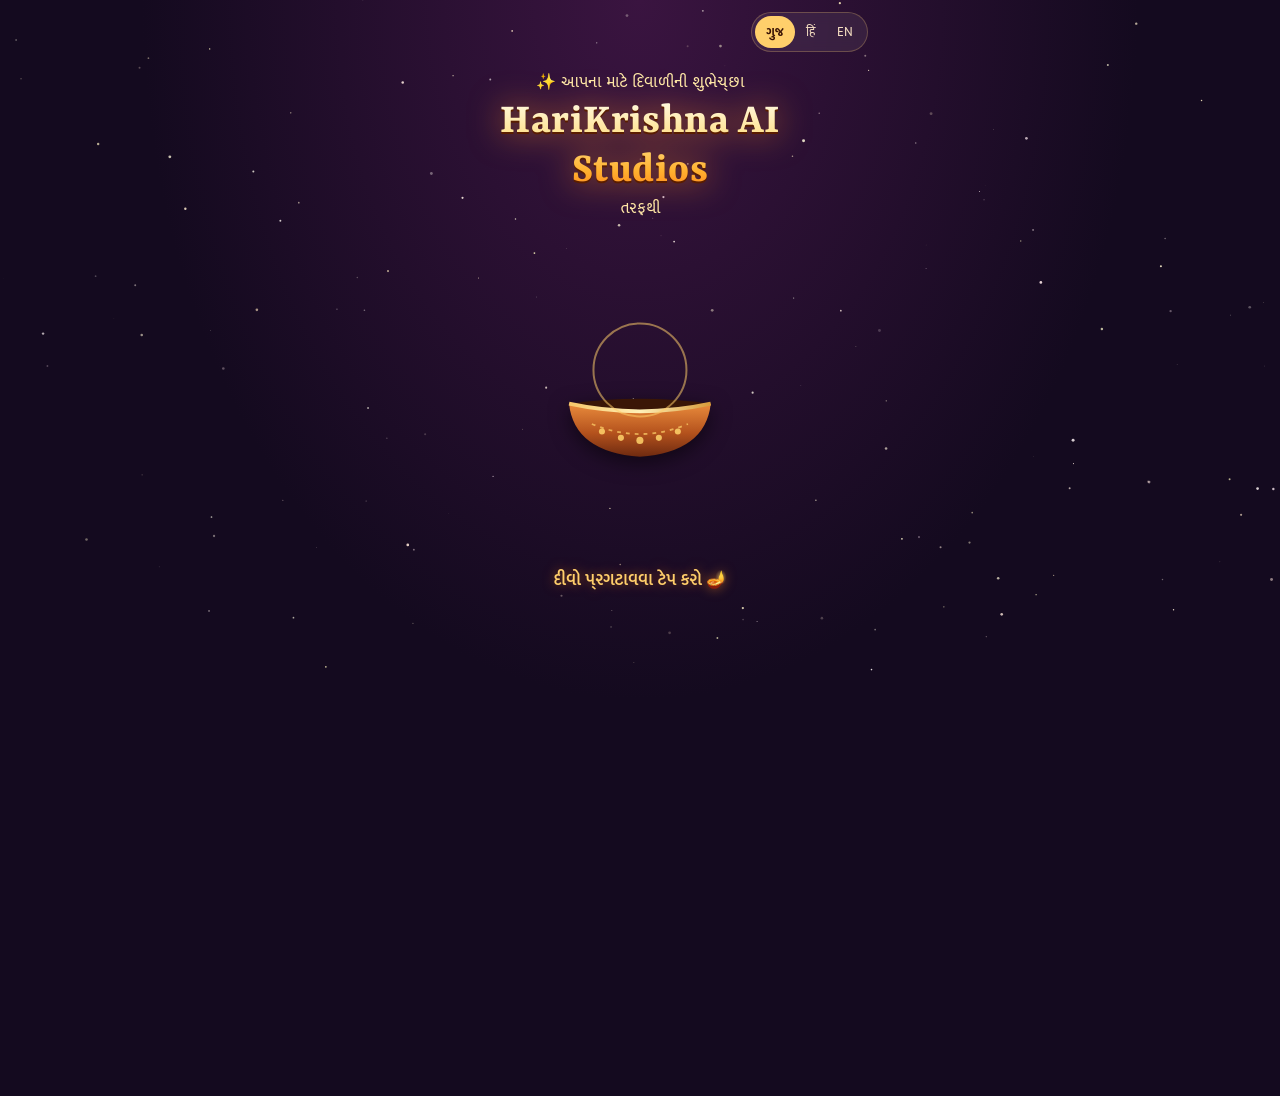
==== diwali/index.html @ 133f70ce "Add Diwali wish page and sample wedding invite - diwali/: create-your-own Diwali & Saal Mubarak wish" ====
<!doctype html>
<html lang="gu">
<head>
<meta charset="utf-8">
<meta name="viewport" content="width=device-width, initial-scale=1, viewport-fit=cover">
<title>Shubh Deepavali & Saal Mubarak ✨</title>
<meta name="description" content="A Diwali & New Year wish for you. Tap to light the diya — and create your own wish for family and friends.">
<meta name="theme-color" content="#140a1f">
<meta property="og:type" content="website">
<meta property="og:title" content="🪔 A Diwali & New Year wish for you ✨">
<meta property="og:description" content="Tap to light the diya — Shubh Deepavali & Saal Mubarak!">
<meta property="og:image" content="https://shrihariji.github.io/Invites/diwali/assets/og-preview.jpg">
<meta property="og:image:width" content="1200">
<meta property="og:image:height" content="630">
<meta property="og:url" content="https://shrihariji.github.io/Invites/diwali/">
<meta name="twitter:card" content="summary_large_image">
<link rel="preconnect" href="https://fonts.googleapis.com">
<link rel="preconnect" href="https://fonts.gstatic.com" crossorigin>
<link href="https://fonts.googleapis.com/css2?family=Cinzel+Decorative:wght@700&family=Cormorant+Garamond:ital,wght@0,500;0,600;1,500&family=Mukta:wght@400;600;700&family=Mukta+Vaani:wght@400;600;700&family=Rasa:wght@500;700&family=Tiro+Devanagari+Hindi&display=swap" rel="stylesheet">
<link rel="stylesheet" href="css/style.css">
</head>
<body data-lang="gu">

<canvas id="sky" aria-hidden="true"></canvas>
<div id="fxv" aria-hidden="true">
  <video class="v rk1" src="assets/fx/rocket.mp4" muted playsinline loop preload="metadata"></video>
  <video class="v rk2" src="assets/fx/rocket.mp4" muted playsinline loop preload="metadata"></video>
  <video class="v an1" src="assets/fx/anar.mp4" muted playsinline loop preload="metadata"></video>
  <video class="v an2" src="assets/fx/anar.mp4" muted playsinline loop preload="metadata"></video>
</div>
<canvas id="fx" aria-hidden="true"></canvas>

<button id="mute" class="icon-btn" aria-label="Sound on/off" hidden>🔊</button>
<div class="lang-chips top" role="group" aria-label="Language">
  <button data-l="gu">ગુજ</button><button data-l="hi">हिं</button><button data-l="en">EN</button>
</div>

<!-- HERO: the wish moment -->
<section id="hero">
  <p class="from-top" id="fromTop"></p>

  <div class="stage">
    <svg id="rangoli" viewBox="-200 -200 400 400" aria-hidden="true"></svg>
    <button id="mainDiya" class="diya big" aria-label="Light the diya">
      <span class="glow"></span>
      <span class="flame"><i></i></span>
      <svg class="bowl" viewBox="0 0 120 60" aria-hidden="true">
        <defs>
          <linearGradient id="clay" x1="0" y1="0" x2="0" y2="1">
            <stop offset="0" stop-color="#e98b3c"/><stop offset=".55" stop-color="#b4521d"/><stop offset="1" stop-color="#6e2a10"/>
          </linearGradient>
          <linearGradient id="rim" x1="0" y1="0" x2="1" y2="0">
            <stop offset="0" stop-color="#f6c76a"/><stop offset=".5" stop-color="#fff0b8"/><stop offset="1" stop-color="#d79a3a"/>
          </linearGradient>
        </defs>
        <path d="M4 14 Q60 26 116 14 Q112 52 60 56 Q8 52 4 14Z" fill="url(#clay)"/>
        <path d="M4 14 Q60 26 116 14 Q60 6 4 14Z" fill="#3a1606"/>
        <path d="M4 14 Q60 26 116 14" fill="none" stroke="url(#rim)" stroke-width="3"/>
        <g fill="#ffd36b" opacity=".85"><circle cx="30" cy="36" r="2.4"/><circle cx="45" cy="41" r="2.4"/><circle cx="60" cy="43" r="2.8"/><circle cx="75" cy="41" r="2.4"/><circle cx="90" cy="36" r="2.4"/></g>
        <path d="M22 30 Q60 46 98 30" fill="none" stroke="#ffd36b" stroke-width="1.4" stroke-dasharray="3 4" opacity=".7"/>
      </svg>
    </button>
    <p class="tap-hint" id="tapHint"></p>
    <img class="couple" id="couple" src="" data-src="assets/fx/couple.webp" alt="" hidden>
  </div>

  <div class="wish" id="wish" aria-live="polite">
    <h1 class="title" id="t1"></h1>
    <p class="line" id="l1"></p>
    <h2 class="title2" id="t2"></h2>
    <p class="line" id="l2"></p>
    <p class="sign" id="sign"></p>
  </div>

  <div class="diya-row" id="diyaRow" aria-hidden="true"></div>
  <p class="scroll-hint" id="scrollHint">⌄</p>
</section>

<!-- fireworks strip (blends onto the night sky) -->
<div class="fx-strip" aria-hidden="true">
  <video class="v sp" src="assets/fx/sparkler.mp4" muted playsinline loop preload="none"></video>
  <video class="v ck" src="assets/fx/chakri.mp4" muted playsinline loop preload="none"></video>
  <video class="v sp" src="assets/fx/sparkler.mp4" muted playsinline loop preload="none"></video>
</div>

<!-- ACTIONS -->
<section id="actions" class="panel">
  <h3 id="aTitle"></h3>
  <p class="muted" id="aSub"></p>
  <button class="btn gold" id="btnCreate"></button>
  <button class="btn ghosty" id="btnForward"></button>
  <p class="muted tiny" id="tapMore"></p>
</section>

<!-- STUDIO CARD (marketing) -->
<section id="studio" class="panel studio">
  <p class="eyebrow" id="sEyebrow"></p>
  <h3 class="brand">HariKrishna <span>AI Studios</span></h3>
  <p class="tagline" id="sTag"></p>
  <ul class="occasions" id="sOcc"></ul>
  <p class="person">Chaitanya</p>
  <a class="phone" href="tel:+919408877393">94088 77393</a>
  <div class="cta-row">
    <a class="btn wa" id="waStudio" target="_blank" rel="noopener"></a>
    <a class="btn ghosty" href="tel:+919408877393" id="callStudio"></a>
  </div>
  <a class="sample" href="https://shrihariji.github.io/Invites/sample-wedding/" target="_blank" rel="noopener" id="sample"></a>
</section>

<footer>
  <p>© HariKrishna AI Studios · 94088 77393</p>
</footer>

<!-- CREATE SHEET -->
<div id="sheet" class="sheet" hidden>
  <div class="sheet-card" role="dialog" aria-modal="true" aria-labelledby="cTitle">
    <button class="icon-btn close" id="sheetClose" aria-label="Close">✕</button>
    <div id="formStep">
      <h3 id="cTitle"></h3>
      <label for="inFrom" id="lbFrom"></label>
      <input id="inFrom" maxlength="48" autocomplete="name">
      <p class="lbl" id="lbLang"></p>
      <div class="lang-chips form" role="group">
        <button data-fl="gu">ગુજરાતી</button><button data-fl="hi">हिंदी</button><button data-fl="en">English</button>
      </div>
      <label for="inMsg" id="lbMsg"></label>
      <textarea id="inMsg" rows="5" maxlength="600"></textarea>
      <p class="hint-small" id="msgHint"></p>
      <p class="err" id="err" hidden></p>
      <button class="btn gold" id="btnMake"></button>
    </div>
    <div id="doneStep" hidden>
      <h3 id="dTitle"></h3>
      <p class="muted" id="dSub"></p>
      <div class="linkbox msgbox" id="linkBox"></div>
      <button class="btn gold" id="btnCopy"></button>
      <a class="btn wa" id="btnWa" target="_blank" rel="noopener"></a>
      <button class="btn ghosty" id="btnCopyLink"></button>
      <button class="btn ghosty" id="btnShare" hidden></button>
      <a class="btn ghosty" id="btnPreview"></a>
      <button class="link-btn" id="btnAgain"></button>
    </div>
  </div>
</div>

<div id="toast" class="toast" hidden></div>

<script src="js/app.js"></script>
</body>
</html>
---- diwali/css/style.css ----
:root {
  --night: #140a1f; --night2: #2a0f2e; --gold: #ffcf6b; --gold2: #ffe9a8; --saffron: #ff8a1f; --rani: #ff3d7f;
  --cream: #fff6e3; --muted: #f3dcc0; --col: min(100vw, 480px);
}
[hidden] { display: none !important; }
* { box-sizing: border-box; margin: 0; padding: 0; }
html { -webkit-text-size-adjust: 100%; scroll-behavior: smooth; }
body { min-height: 100svh; background: radial-gradient(ellipse at 50% 0%, #3a1440 0%, var(--night) 55%) fixed, var(--night);
  color: var(--cream); font-family: "Mukta", "Mukta Vaani", system-ui, sans-serif; overflow-x: hidden; }
body[data-lang="gu"] { font-family: "Mukta Vaani", "Mukta", system-ui, sans-serif; }
body.locked { overflow: hidden; }
button { font: inherit; color: inherit; background: none; border: 0; cursor: pointer; -webkit-tap-highlight-color: transparent; }
a { color: inherit; }

#sky, #fx { position: fixed; inset: 0; width: 100%; height: 100%; pointer-events: none; }
#sky { z-index: 0; } #fx { z-index: 3; }
body.lit #sky { opacity: 1; }

/* ---------- top controls ---------- */
.icon-btn { width: 40px; height: 40px; border-radius: 50%; display: grid; place-items: center; background: #ffffff14;
  border: 1px solid #ffcf6b55; backdrop-filter: blur(6px); font-size: 17px; }
#mute { position: fixed; z-index: 20; bottom: 16px; right: max(16px, calc(50vw - 240px + 16px)); }
.lang-chips.top { position: fixed; z-index: 20; top: 12px; right: max(12px, calc(50vw - 240px + 12px)); display: flex; padding: 3px;
  border-radius: 20px; background: #ffffff12; border: 1px solid #ffcf6b40; backdrop-filter: blur(6px); }
.lang-chips button { padding: 5px 11px; border-radius: 16px; font-size: 13px; color: var(--muted); }
.lang-chips button.on { background: var(--gold); color: #3a1406; font-weight: 700; }

/* ---------- hero ---------- */
#hero { position: relative; z-index: 2; min-height: 100svh; width: var(--col); margin: 0 auto; padding: 72px 16px 28px;
  display: flex; flex-direction: column; align-items: center; text-align: center; }
.from-top { min-height: 1.4em; font-size: 16px; line-height: 1.35; color: var(--gold2); letter-spacing: .02em; opacity: 0; transition: opacity 1s .3s; max-width: 92%; }
.from-top b, .sign b { display: block; font-weight: 800; line-height: 1.12; word-break: break-word; letter-spacing: .01em;
  background: linear-gradient(180deg, #fffbe6 0%, #ffe08a 40%, #ffb02e 75%, #ff7a1a 100%); -webkit-background-clip: text; background-clip: text; color: transparent;
  filter: drop-shadow(0 2px 0 #5a1d00) drop-shadow(0 0 16px #ff8a1f99); }
.from-top b { margin: 4px 0 2px; font-size: clamp(30px, 9vw, 44px); }
.from-top.show { opacity: 1; }

.stage { position: relative; width: min(78vw, 330px); aspect-ratio: 1; margin: 2svh auto 0; display: grid; place-items: center; flex: 0 0 auto;
  transition: width 1.2s cubic-bezier(.3, .8, .3, 1), margin 1.2s; }
body.lit .stage { width: min(56vw, 230px); margin-top: 0; }
#rangoli { position: absolute; inset: -6%; width: 112%; height: 112%; opacity: 0; transition: opacity 1s; }
body.lit #rangoli { opacity: 1; animation: spin 90s linear infinite; }
@keyframes spin { to { transform: rotate(360deg); } }
#rangoli path, #rangoli circle { fill: none; stroke-linecap: round; stroke-linejoin: round; }

.diya { position: relative; display: block; }
.diya.big { width: 46%; aspect-ratio: 2 / 1.55; z-index: 2; }
.diya .bowl { position: absolute; left: 0; bottom: 0; width: 100%; height: auto; filter: drop-shadow(0 6px 10px #0008); }
.diya .flame { position: absolute; left: 50%; bottom: 52%; width: 18%; aspect-ratio: 1 / 2.1; translate: -50% 0; transform-origin: 50% 100%;
  transform: scale(0); transition: transform .6s cubic-bezier(.3, 1.6, .5, 1); }
.diya .flame i { position: absolute; inset: 0; border-radius: 50% 50% 50% 50% / 62% 62% 38% 38%;
  background: radial-gradient(ellipse at 50% 78%, #fff 0 14%, #fff3a0 26%, #ffb52e 52%, #ff6a00 74%, transparent 76%);
  animation: flicker 1.6s ease-in-out infinite; filter: blur(.3px); }
.diya .glow { position: absolute; left: 50%; bottom: 40%; width: 300%; aspect-ratio: 1; translate: -50% 50%; border-radius: 50%; pointer-events: none;
  background: radial-gradient(circle, #ffb54c66, #ff8a1f22 40%, transparent 70%); opacity: 0; transition: opacity 1.2s; }
.diya.on .flame { transform: scale(1); }
.diya.on .glow { opacity: 1; animation: breathe 3.2s ease-in-out infinite; }
@keyframes flicker { 0%, 100% { transform: rotate(-2deg) scaleY(1); } 30% { transform: rotate(2.5deg) scaleY(1.06); } 60% { transform: rotate(-1deg) scaleY(.95); } 80% { transform: rotate(1.5deg) scaleY(1.03); } }
@keyframes breathe { 0%, 100% { scale: 1; } 50% { scale: 1.08; } }
#mainDiya:not(.on) { animation: invite 2.2s ease-in-out infinite; }
#mainDiya:not(.on)::after { content: ""; position: absolute; left: 50%; top: 22%; width: 60%; aspect-ratio: 1; translate: -50% -50%; border-radius: 50%;
  border: 2px solid #ffcf6b88; animation: ping 2s ease-out infinite; pointer-events: none; }
@keyframes invite { 0%, 100% { transform: translateY(0); } 50% { transform: translateY(-5px); } }
@keyframes ping { from { scale: .5; opacity: 1; } to { scale: 1.8; opacity: 0; } }

.tap-hint { position: absolute; left: 50%; bottom: -8%; translate: -50% 0; white-space: nowrap; font-size: 17px; font-weight: 600; color: var(--gold);
  text-shadow: 0 0 12px #ff8a1f88; animation: hintPulse 1.8s ease-in-out infinite; transition: opacity .4s; }
body.lit .tap-hint { display: none; }
@keyframes hintPulse { 50% { opacity: .55; } }

/* ---------- wish text ---------- */
.wish { margin-top: 2.5svh; max-width: 420px; }
.wish > * { opacity: 0; transform: translateY(16px); transition: opacity 1s, transform 1s cubic-bezier(.2, .8, .2, 1); }
.wish > .in { opacity: 1; transform: none; }
.title, .title2 { line-height: 1.12; font-weight: 700;
  background: linear-gradient(180deg, #fff8dc 10%, #ffd36b 50%, #ff9a2e 95%); -webkit-background-clip: text; background-clip: text; color: transparent;
  filter: drop-shadow(0 2px 14px #ff8a1f66); }
.title { font-size: clamp(40px, 12vw, 56px); }
.title2 { font-size: clamp(28px, 8.4vw, 38px); margin-top: 18px; }
body[data-lang="gu"] .title, body[data-lang="gu"] .title2 { font-family: "Rasa", serif; }
body[data-lang="hi"] .title, body[data-lang="hi"] .title2 { font-family: "Tiro Devanagari Hindi", serif; font-weight: 400; }
body[data-lang="en"] .title, body[data-lang="en"] .title2 { font-family: "Cinzel Decorative", serif; }
body[data-lang="en"] .title { font-size: clamp(34px, 10.5vw, 48px); }
body[data-lang="en"] .title2 { font-size: clamp(22px, 6.6vw, 30px); }
.line { margin-top: 10px; font-size: 18px; line-height: 1.45; color: var(--cream); text-shadow: 0 1px 8px #000a; }
.sign { margin-top: 22px; font-size: 15px; color: var(--muted); }
.sign { font-size: 17px; }
.sign b { margin-top: 6px; font-size: clamp(36px, 11vw, 54px); animation: namePulse 3.2s ease-in-out infinite; }
@keyframes namePulse { 50% { filter: drop-shadow(0 2px 0 #5a1d00) drop-shadow(0 0 26px #ffb02ecc); } }
body[data-lang="en"] .from-top b, body[data-lang="en"] .sign b { font-family: "Cinzel Decorative", serif; font-weight: 700; }
body[data-lang="gu"] .from-top b, body[data-lang="gu"] .sign b { font-family: "Rasa", serif; font-weight: 700; }
body[data-lang="hi"] .from-top b, body[data-lang="hi"] .sign b { font-family: "Tiro Devanagari Hindi", serif; font-weight: 400; }
.sign .to { display: block; margin-bottom: 6px; color: var(--gold2); }

.diya-row { position: relative; margin-top: auto; padding-top: 26px; display: flex; justify-content: center; gap: 4%; width: 100%; }
.diya-row .diya { width: 15%; aspect-ratio: 2 / 1.55; opacity: 0; transform: translateY(14px); transition: opacity .6s, transform .6s; }
.diya-row .diya.show { opacity: 1; transform: none; }
.scroll-hint { margin-top: 10px; font-size: 26px; color: var(--gold); opacity: 0; animation: bob 1.6s ease-in-out infinite; transition: opacity .6s; }
.scroll-hint.show { opacity: .8; }
@keyframes bob { 50% { transform: translateY(6px); } }

/* ---------- panels ---------- */
.panel { position: relative; z-index: 2; width: calc(var(--col) - 32px); margin: 0 auto 22px; padding: 26px 20px; border-radius: 24px; text-align: center;
  background: linear-gradient(160deg, #ffffff16, #ffffff08); border: 1px solid #ffcf6b40; backdrop-filter: blur(10px); -webkit-backdrop-filter: blur(10px);
  box-shadow: 0 14px 40px #0007; }
body:not(.revealed) .panel, body:not(.revealed) footer { display: none; }
.panel h3 { font-size: 23px; line-height: 1.25; color: var(--gold); }
.muted { margin-top: 6px; color: var(--muted); font-size: 16px; line-height: 1.4; }
.tiny { font-size: 13.5px; margin-top: 14px; opacity: .8; }
.btn { display: flex; align-items: center; justify-content: center; gap: 8px; width: 100%; min-height: 52px; margin-top: 14px; padding: 12px 18px;
  border-radius: 30px; font-size: 17px; font-weight: 700; text-decoration: none; transition: transform .15s; }
.btn:active { transform: scale(.97); }
.btn.gold { background: linear-gradient(180deg, #ffe08a, #ffb02e); color: #3a1406; box-shadow: 0 8px 22px #ff9a2e55; }
.btn.ghosty { background: #ffffff10; border: 1.5px solid #ffcf6b88; color: var(--gold2); }
.btn.wa { background: linear-gradient(180deg, #2fd56f, #1aa84f); color: #fff; box-shadow: 0 8px 22px #1aa84f55; }

/* ---------- studio card (prominent) ---------- */
.studio { background: linear-gradient(165deg, #fff8ea, #ffe9d2 60%, #ffd9e4); color: #4a1022; border: 2px solid #ffcf6b;
  box-shadow: 0 0 0 4px #ffcf6b33, 0 18px 50px #000a; }
.studio .eyebrow { font-size: 15px; font-weight: 600; color: #c2185b; }
.studio .brand { margin-top: 4px; font: 700 34px/1.05 "Cinzel Decorative", serif; color: #8a1238; }
.studio .brand span { display: block; margin-top: 4px; font: 600 16px "Mukta", sans-serif; letter-spacing: .38em; color: #d9771a; }
.studio .tagline { margin-top: 10px; font-size: 17px; line-height: 1.35; color: #4a1022; }
.occasions { list-style: none; display: flex; flex-wrap: wrap; justify-content: center; gap: 7px; margin: 14px 0 6px; }
.occasions li { padding: 5px 11px; border-radius: 16px; background: #fff; border: 1px solid #f2b8c6; font-size: 14.5px; color: #4a1022; }
.studio .person { margin-top: 14px; font-size: 18px; font-weight: 600; }
.studio .phone { display: block; font: 700 38px/1.1 "Mukta", sans-serif; letter-spacing: .03em; color: #b0124f; text-decoration: none; }
.cta-row { display: grid; grid-template-columns: 1fr 1fr; gap: 10px; }
.studio .btn.ghosty { background: #fff; color: #8a1238; border-color: #e7a0b6; }
.studio .sample { display: block; margin-top: 16px; font-size: 16px; font-weight: 600; color: #b0124f; }

footer { position: relative; z-index: 2; padding: 6px 16px 80px; text-align: center; font-size: 12.5px; color: #f3dcc099; }

/* ---------- create sheet ---------- */
.sheet { position: fixed; inset: 0; z-index: 40; display: flex; align-items: flex-end; justify-content: center; background: #0009; backdrop-filter: blur(3px); }
.sheet[hidden] { display: none; }
.sheet-card { position: relative; width: var(--col); max-height: 92svh; overflow-y: auto; padding: 28px 20px 30px; border-radius: 26px 26px 0 0;
  background: linear-gradient(180deg, #2e1236, #1a0b22); border-top: 1px solid #ffcf6b66; box-shadow: 0 -10px 40px #000a; animation: up .35s cubic-bezier(.2, .8, .2, 1); }
@keyframes up { from { transform: translateY(40%); } }
.sheet-card h3 { font-size: 22px; color: var(--gold); padding-right: 40px; line-height: 1.25; }
.close { position: absolute; top: 14px; right: 14px; }
.sheet label, .sheet .lbl { display: block; margin: 16px 0 6px; font-size: 15px; color: var(--muted); }
.sheet input { width: 100%; padding: 14px 16px; border-radius: 14px; border: 1.5px solid #ffcf6b66; background: #ffffff12; color: #fff; font: 600 18px "Mukta Vaani", "Mukta", sans-serif; }
.sheet input::placeholder { color: #f3dcc077; font-weight: 400; }
.sheet input:focus { outline: none; border-color: var(--gold); background: #ffffff1c; }
.lang-chips.form { display: flex; gap: 8px; }
.lang-chips.form button { flex: 1; padding: 10px 6px; border-radius: 12px; border: 1.5px solid #ffcf6b55; font-size: 15px; }
.err { margin-top: 10px; color: #ff9db8; font-size: 15px; }
.linkbox { margin-top: 14px; padding: 12px 14px; border-radius: 12px; background: #00000040; border: 1px dashed #ffcf6b66; font: 13px/1.35 ui-monospace, monospace;
  color: var(--gold2); word-break: break-all; text-align: left; }
.link-btn { display: block; margin: 16px auto 0; color: var(--muted); text-decoration: underline; font-size: 15px; }

.toast { position: fixed; z-index: 60; left: 50%; bottom: 80px; translate: -50% 0; padding: 10px 18px; border-radius: 22px; background: #fff; color: #3a1406;
  font-weight: 700; box-shadow: 0 8px 24px #0008; }

@media (prefers-reduced-motion: reduce) {
  *, *::before, *::after { animation: none !important; transition-duration: .01ms !important; }
}

/* ---------- Google Vids assets ---------- */
#fxv { position: fixed; z-index: 1; top: 0; bottom: 0; left: 50%; width: var(--col); transform: translateX(-50%); pointer-events: none; mix-blend-mode: screen; }
#fxv .v { position: absolute; opacity: 0; transition: opacity 1.4s; }
body.lit #fxv .v.on { opacity: 1; }
#fxv .rk1 { left: -14%; top: -6%; width: 62%; }
#fxv .rk2 { right: -14%; top: 4%; width: 56%; }
#fxv .an1 { left: -16%; bottom: -9%; width: 46%; }
#fxv .an2 { right: -16%; bottom: -9%; width: 46%; }
body.revealed #fxv .an1, body.revealed #fxv .an2 { opacity: .4; }

.couple { position: absolute; left: 50%; bottom: -4%; height: 118%; width: auto; transform: translate(-50%, 30px); opacity: 0;
  transition: opacity 1.2s, transform 1.4s cubic-bezier(.2, .8, .2, 1); filter: drop-shadow(0 12px 24px #000c) drop-shadow(0 0 30px #ffb54c44); z-index: 3; }
body.couple-time .couple { opacity: 1; transform: translate(-50%, 0); }
body.couple-time #mainDiya, body.couple-time #rangoli { opacity: 0 !important; transition: opacity .9s; }
body.couple-time .stage { width: min(70vw, 300px); }

.diya-row img.rd { width: 17%; height: auto; filter: drop-shadow(0 0 14px #ff9a2e88); opacity: 0; transform: translateY(14px); transition: opacity .6s, transform .6s; }
.diya-row img.rd.show { opacity: 1; transform: none; }

.fx-strip { display: none; width: var(--col); margin: -10px auto 6px; height: 200px; position: relative; mix-blend-mode: screen; }
body.revealed .fx-strip { display: block; }
.fx-strip .v { position: absolute; bottom: 0; height: 100%; width: auto; }
.fx-strip .sp:first-child { left: -4%; } .fx-strip .sp:last-child { right: -4%; }
.fx-strip .ck { left: 50%; transform: translateX(-50%); height: 92%; }

/* ---------- create form: message ---------- */
.sheet textarea { width: 100%; padding: 12px 14px; border-radius: 14px; border: 1.5px solid #ffcf6b66; background: #ffffff12; color: #fff;
  font: 500 16px/1.45 "Mukta Vaani", "Mukta", sans-serif; resize: vertical; }
.sheet textarea:focus { outline: none; border-color: var(--gold); background: #ffffff1c; }
.hint-small { margin-top: 6px; font-size: 13px; color: #f3dcc0aa; }
.msgbox { white-space: pre-wrap; font: 15px/1.45 "Mukta Vaani", "Mukta", sans-serif; color: var(--cream); max-height: 34svh; overflow: auto; }

/* soft edges: fireworks never show a box */
#fxv .v, .fx-strip .v {
  -webkit-mask-image: radial-gradient(ellipse closest-side at 50% 50%, #000 55%, transparent 100%);
          mask-image: radial-gradient(ellipse closest-side at 50% 50%, #000 55%, transparent 100%); }
.fx-strip .ck { -webkit-mask-image: radial-gradient(circle closest-side, #000 50%, transparent 98%); mask-image: radial-gradient(circle closest-side, #000 50%, transparent 98%); }
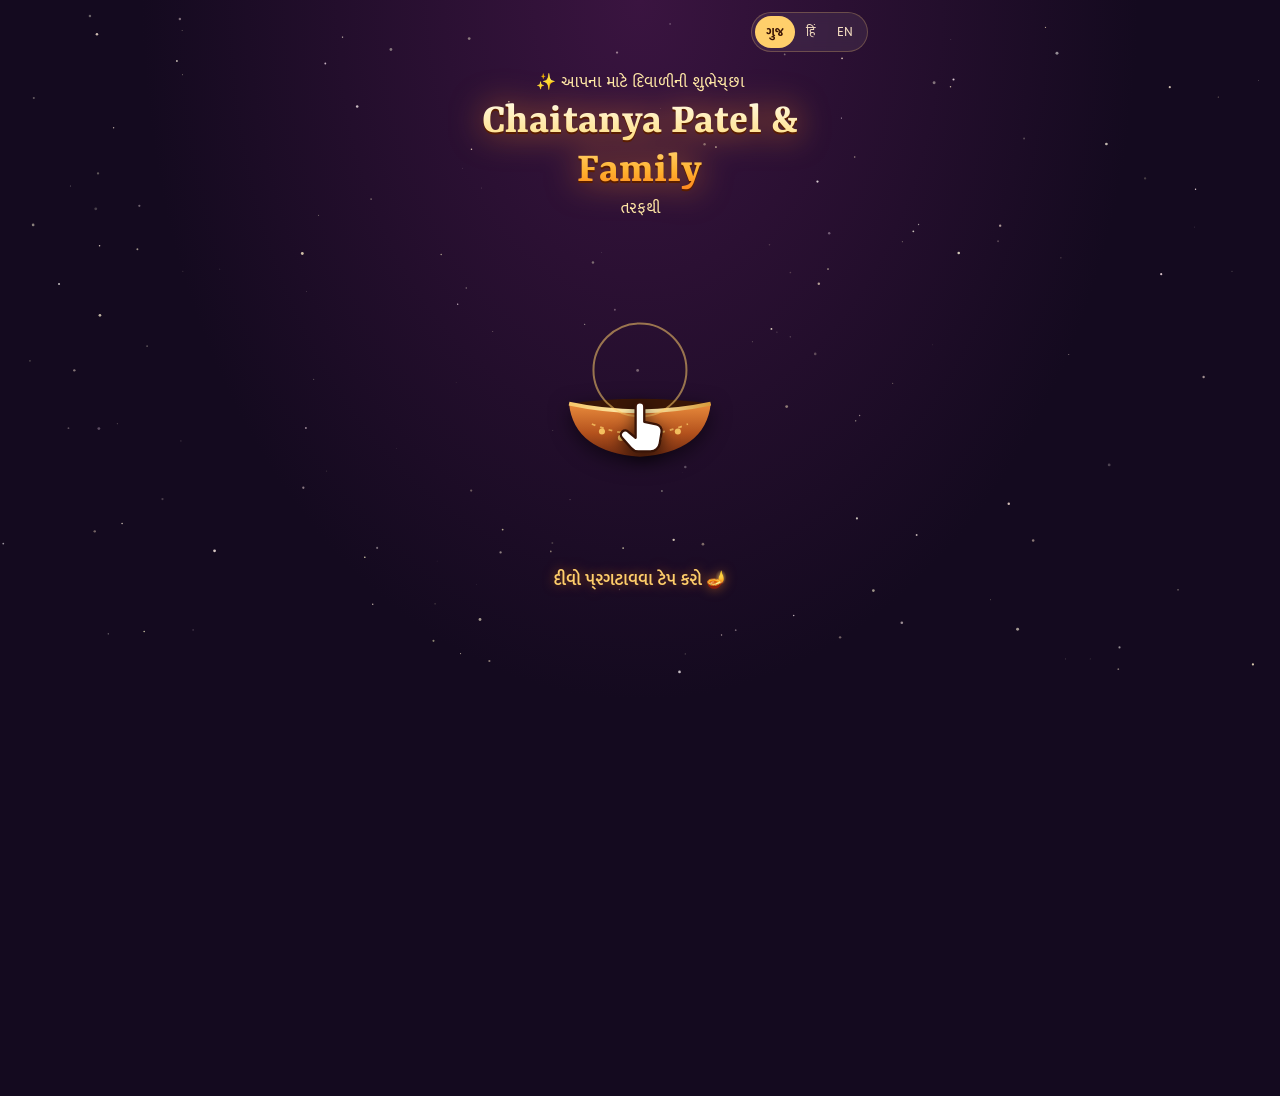
==== commit 5ae51223: "Diwali wish: animated hand tapping the diya before it is lit Co-Authored-By: Claude Opus 5.5 <norepl" ====
--- a/diwali/index.html
+++ b/diwali/index.html
@@ -60,6 +60,7 @@
         <path d="M22 30 Q60 46 98 30" fill="none" stroke="#ffd36b" stroke-width="1.4" stroke-dasharray="3 4" opacity=".7"/>
       </svg>
     </button>
+    <span class="tap-hand" aria-hidden="true"><i class="tap-ring"></i><svg viewBox="0 0 48 48"><path d="M20 23V9.5a3 3 0 0 1 6 0V20l8.4 1.7a4.6 4.6 0 0 1 3.6 5.3l-1.3 8a6.5 6.5 0 0 1-6.4 5.5h-8.4a6.5 6.5 0 0 1-5-2.4L10.6 31a3 3 0 0 1 4.4-4.1L20 31z"/></svg></span>
     <p class="tap-hint" id="tapHint"></p>
     <img class="couple" id="couple" src="" data-src="assets/fx/couple.webp" alt="" hidden>
   </div>
--- a/diwali/css/style.css
+++ b/diwali/css/style.css
@@ -194,3 +194,14 @@
   -webkit-mask-image: radial-gradient(ellipse closest-side at 50% 50%, #000 55%, transparent 100%);
           mask-image: radial-gradient(ellipse closest-side at 50% 50%, #000 55%, transparent 100%); }
 .fx-strip .ck { -webkit-mask-image: radial-gradient(circle closest-side, #000 50%, transparent 98%); mask-image: radial-gradient(circle closest-side, #000 50%, transparent 98%); }
+
+/* ---------- tapping hand on the unlit diya ---------- */
+.tap-hand { position: absolute; left: 50%; top: 47%; width: 21%; aspect-ratio: 1; z-index: 4; pointer-events: none;
+  transform: translate(-48%, 0); animation: handTap 1.6s ease-in-out infinite; }
+.tap-hand svg { width: 100%; height: 100%; fill: #fff; stroke: #3a1406; stroke-width: 1.6; stroke-linejoin: round;
+  filter: drop-shadow(0 4px 8px #000a); }
+.tap-ring { position: absolute; left: 48%; top: 19%; width: 70%; aspect-ratio: 1; translate: -50% -50%; border-radius: 50%;
+  border: 3px solid #ffd36b; opacity: 0; animation: handRing 1.6s ease-out infinite; }
+@keyframes handTap { 0%, 100% { transform: translate(-48%, 18%) scale(1); } 45% { transform: translate(-48%, 0) scale(.92); } 55% { transform: translate(-48%, 0) scale(.92); } }
+@keyframes handRing { 0%, 40% { opacity: 0; scale: .3; } 50% { opacity: 1; scale: .4; } 100% { opacity: 0; scale: 1.6; } }
+body.lit .tap-hand { display: none; }
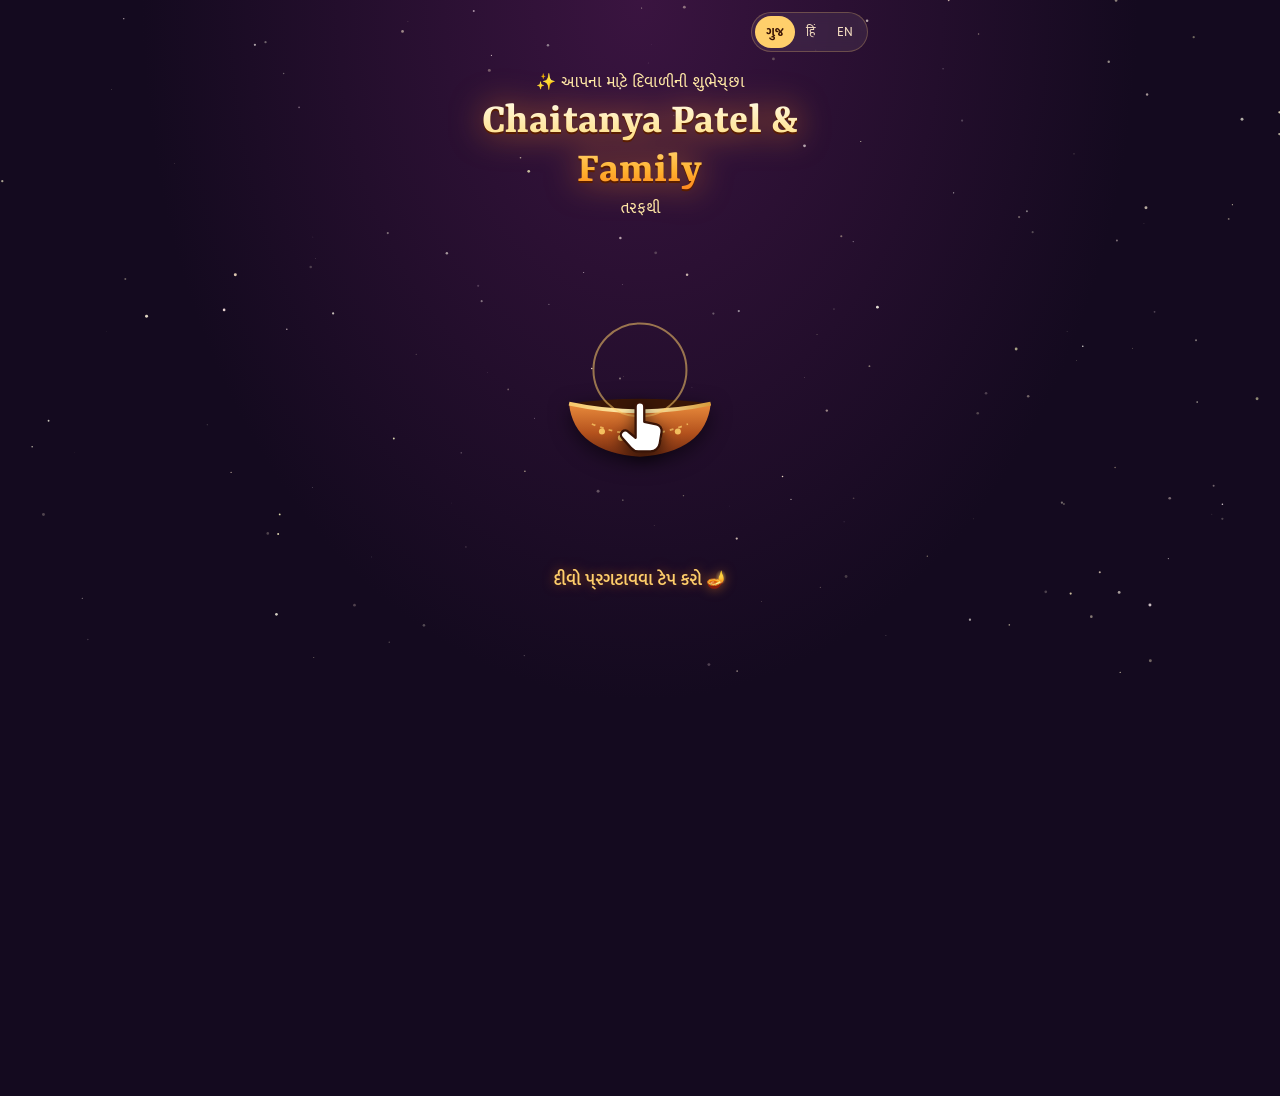
==== commit ef685762: "Diwali wish: version-tag CSS/JS so visitors never mix cached files Co-Authored-By: Claude Opus 5.5 <" ====
--- a/diwali/index.html
+++ b/diwali/index.html
@@ -17,7 +17,7 @@
 <link rel="preconnect" href="https://fonts.googleapis.com">
 <link rel="preconnect" href="https://fonts.gstatic.com" crossorigin>
 <link href="https://fonts.googleapis.com/css2?family=Cinzel+Decorative:wght@700&family=Cormorant+Garamond:ital,wght@0,500;0,600;1,500&family=Mukta:wght@400;600;700&family=Mukta+Vaani:wght@400;600;700&family=Rasa:wght@500;700&family=Tiro+Devanagari+Hindi&display=swap" rel="stylesheet">
-<link rel="stylesheet" href="css/style.css">
+<link rel="stylesheet" href="css/style.css?v=3">
 </head>
 <body data-lang="gu">
 
@@ -146,6 +146,6 @@
 
 <div id="toast" class="toast" hidden></div>
 
-<script src="js/app.js"></script>
+<script src="js/app.js?v=3"></script>
 </body>
 </html>
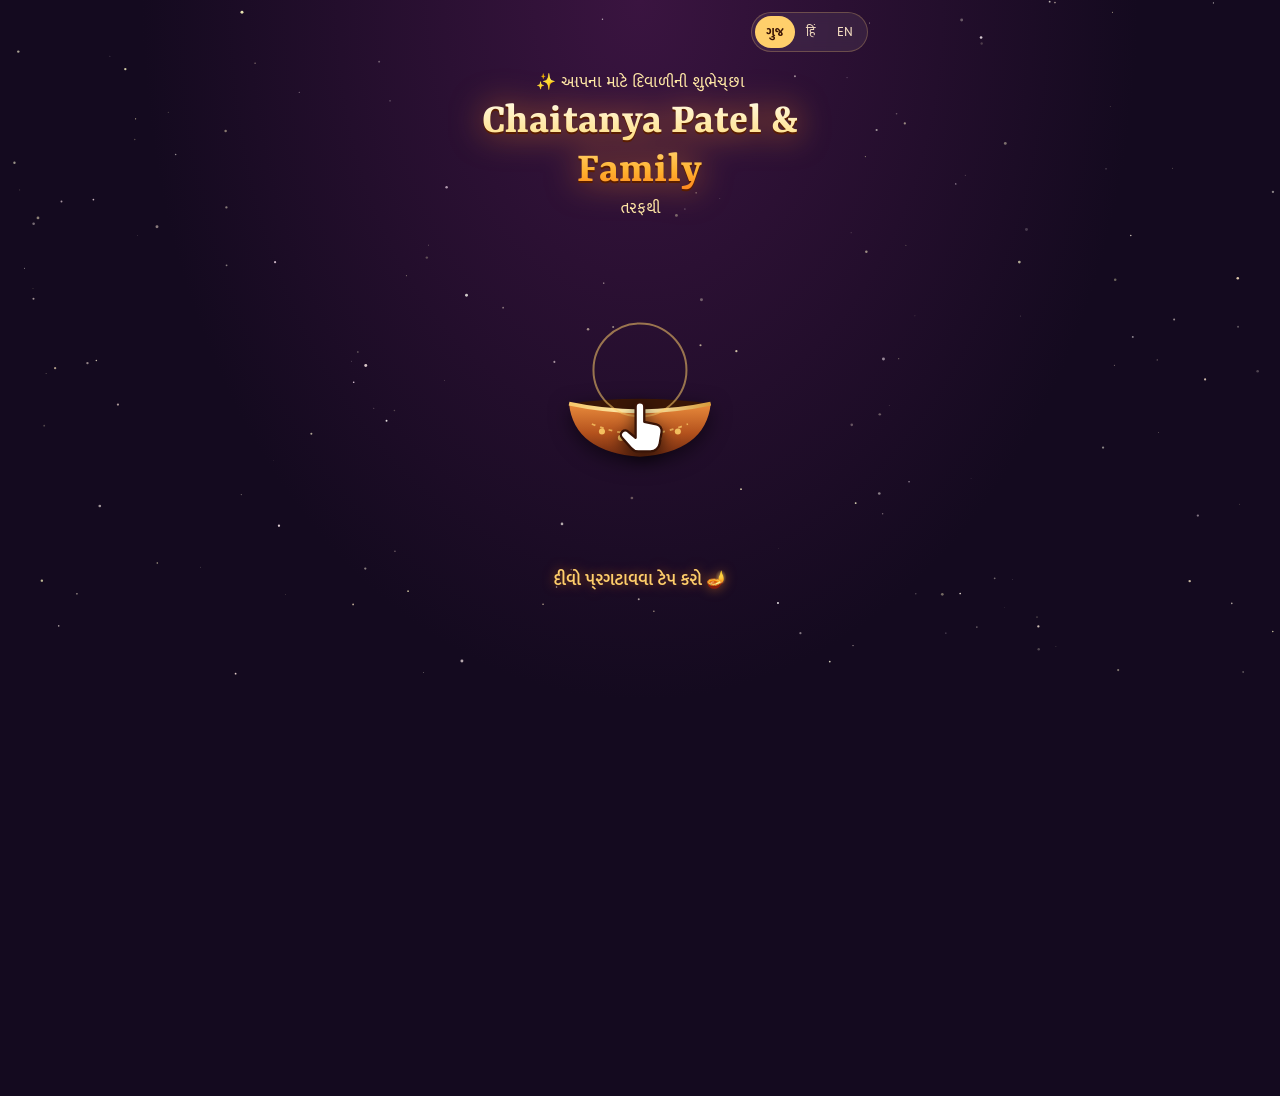
==== commit 36328a9f: "Diwali wish: Reels-style swipe-up hint in the chosen language Co-Authored-By: Claude Opus 5.5 <norep" ====
--- a/diwali/index.html
+++ b/diwali/index.html
@@ -17,7 +17,7 @@
 <link rel="preconnect" href="https://fonts.googleapis.com">
 <link rel="preconnect" href="https://fonts.gstatic.com" crossorigin>
 <link href="https://fonts.googleapis.com/css2?family=Cinzel+Decorative:wght@700&family=Cormorant+Garamond:ital,wght@0,500;0,600;1,500&family=Mukta:wght@400;600;700&family=Mukta+Vaani:wght@400;600;700&family=Rasa:wght@500;700&family=Tiro+Devanagari+Hindi&display=swap" rel="stylesheet">
-<link rel="stylesheet" href="css/style.css?v=3">
+<link rel="stylesheet" href="css/style.css?v=4">
 </head>
 <body data-lang="gu">
 
@@ -144,8 +144,16 @@
   </div>
 </div>
 
+<!-- Swipe-up hint (same as the wedding invite) -->
+<div id="swipe" aria-hidden="true">
+  <div class="sw-arrows"><i></i><i></i><i></i></div>
+  <svg class="sw-hand" viewBox="0 0 48 48"><circle class="sw-tap" cx="23" cy="9" r="7"/>
+    <path d="M20 23V9.5a3 3 0 0 1 6 0V20l8.4 1.7a4.6 4.6 0 0 1 3.6 5.3l-1.3 8a6.5 6.5 0 0 1-6.4 5.5h-8.4a6.5 6.5 0 0 1-5-2.4L10.6 31a3 3 0 0 1 4.4-4.1L20 31z"/></svg>
+  <p id="swipeTxt"></p>
+</div>
+
 <div id="toast" class="toast" hidden></div>
 
-<script src="js/app.js?v=3"></script>
+<script src="js/app.js?v=4"></script>
 </body>
 </html>
--- a/diwali/css/style.css
+++ b/diwali/css/style.css
@@ -205,3 +205,20 @@
 @keyframes handTap { 0%, 100% { transform: translate(-48%, 18%) scale(1); } 45% { transform: translate(-48%, 0) scale(.92); } 55% { transform: translate(-48%, 0) scale(.92); } }
 @keyframes handRing { 0%, 40% { opacity: 0; scale: .3; } 50% { opacity: 1; scale: .4; } 100% { opacity: 0; scale: 1.6; } }
 body.lit .tap-hand { display: none; }
+
+/* ---------- Swipe-up hint (Reels-style, gold glass for the night sky) ---------- */
+#swipe { position: fixed; z-index: 30; left: 50%; bottom: 10px; transform: translate(-50%, 16px); min-width: 96px; padding: 6px 12px 7px; border-radius: 24px;
+  text-align: center; pointer-events: none; opacity: 0; transition: opacity .45s, transform .45s; color: #ffe9a8;
+  background: linear-gradient(160deg, #ffffff26, #ffffff08 55%, #ffffff18); backdrop-filter: blur(4px) saturate(150%); -webkit-backdrop-filter: blur(4px) saturate(150%);
+  border: 1px solid #ffcf6b88; box-shadow: inset 0 1px 1px #ffffff55, 0 6px 22px #0006; }
+#swipe.show { opacity: 1; transform: translate(-50%, 0); }
+#swipe p { font: 600 13px/1.2 "Mukta Vaani", "Mukta", sans-serif; letter-spacing: .03em; white-space: nowrap; text-shadow: 0 1px 6px #000a; }
+.sw-arrows { height: 18px; display: flex; flex-direction: column; align-items: center; }
+.sw-arrows i { width: 9px; height: 9px; margin-top: -4px; border-left: 2px solid #ffcf6b; border-top: 2px solid #ffcf6b; transform: rotate(45deg); opacity: 0; animation: swArrow 1.6s infinite; }
+.sw-arrows i:nth-child(1) { animation-delay: .3s; } .sw-arrows i:nth-child(2) { animation-delay: .15s; }
+@keyframes swArrow { 0%, 100% { opacity: 0; } 40% { opacity: 1; } }
+.sw-hand { width: 30px; height: 30px; margin: 0 auto; display: block; animation: swHand 1.6s cubic-bezier(.4, 0, .2, 1) infinite; }
+.sw-hand path { fill: #fff; stroke: #3a1406; stroke-width: 1.4; }
+.sw-tap { fill: #ffcf6b88; transform-origin: 23px 9px; animation: swTap 1.6s infinite; }
+@keyframes swHand { 0% { transform: translateY(10px); opacity: 0; } 15% { opacity: 1; } 70% { transform: translateY(-9px); opacity: 1; } 100% { transform: translateY(-12px); opacity: 0; } }
+@keyframes swTap { 0%, 12% { transform: scale(.4); opacity: 0; } 20% { opacity: 1; } 60% { transform: scale(1.3); opacity: 0; } 100% { opacity: 0; } }
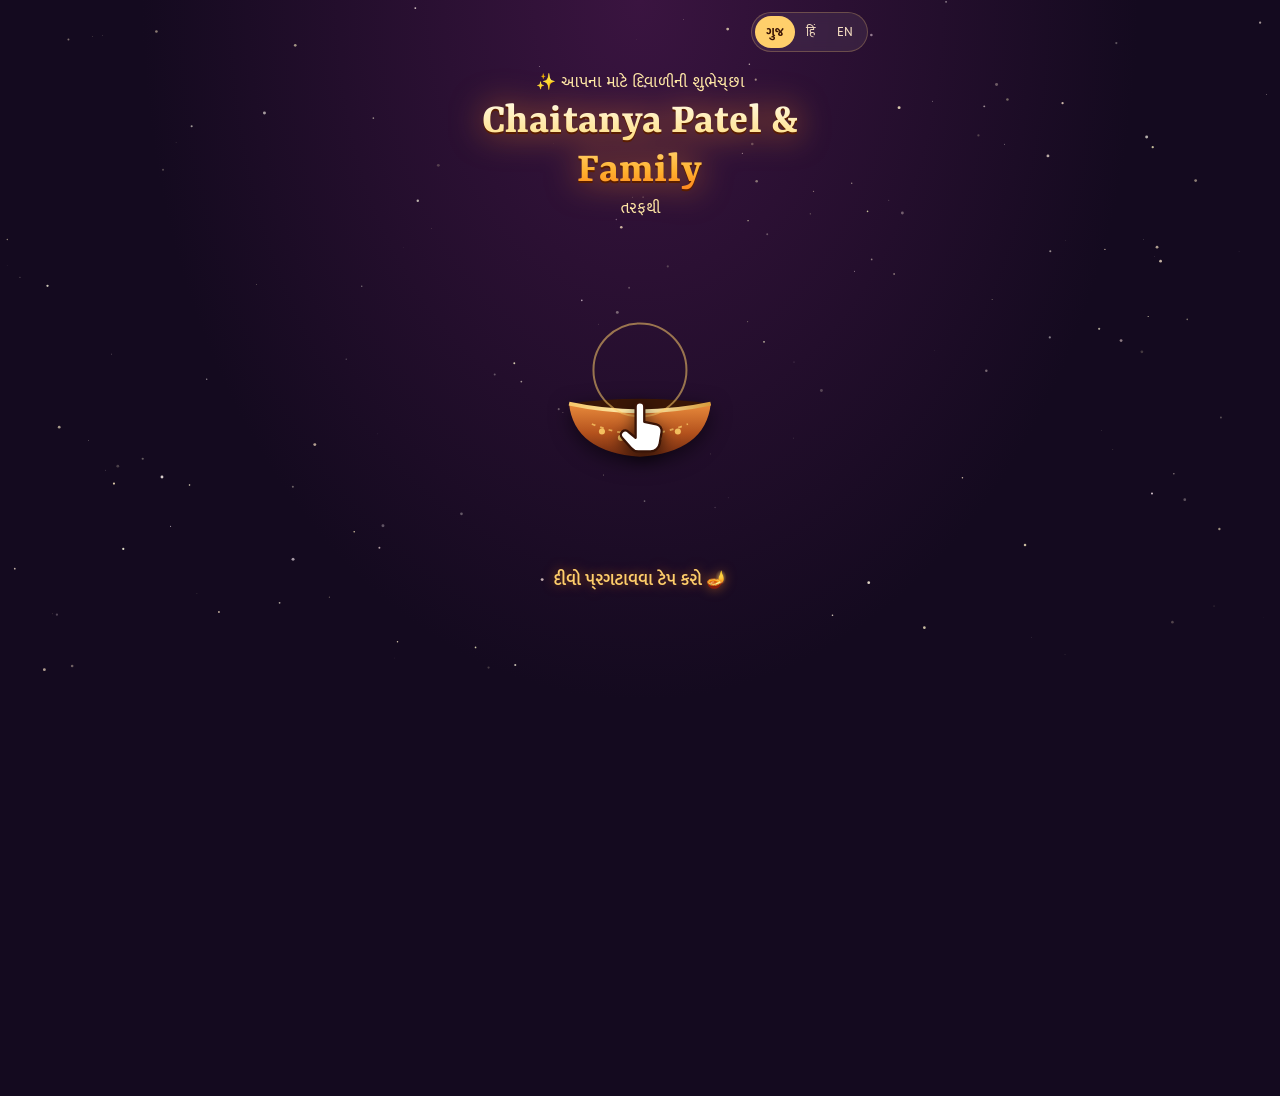
==== commit 7f856c08: "Reels-style peek: page lifts once on the first screen to show there is more below Co-Authored-By: Cl" ====
--- a/diwali/index.html
+++ b/diwali/index.html
@@ -17,7 +17,7 @@
 <link rel="preconnect" href="https://fonts.googleapis.com">
 <link rel="preconnect" href="https://fonts.gstatic.com" crossorigin>
 <link href="https://fonts.googleapis.com/css2?family=Cinzel+Decorative:wght@700&family=Cormorant+Garamond:ital,wght@0,500;0,600;1,500&family=Mukta:wght@400;600;700&family=Mukta+Vaani:wght@400;600;700&family=Rasa:wght@500;700&family=Tiro+Devanagari+Hindi&display=swap" rel="stylesheet">
-<link rel="stylesheet" href="css/style.css?v=4">
+<link rel="stylesheet" href="css/style.css?v=5">
 </head>
 <body data-lang="gu">
 
@@ -154,6 +154,6 @@
 
 <div id="toast" class="toast" hidden></div>
 
-<script src="js/app.js?v=4"></script>
+<script src="js/app.js?v=7"></script>
 </body>
 </html>
--- a/diwali/css/style.css
+++ b/diwali/css/style.css
@@ -222,3 +222,8 @@
 .sw-tap { fill: #ffcf6b88; transform-origin: 23px 9px; animation: swTap 1.6s infinite; }
 @keyframes swHand { 0% { transform: translateY(10px); opacity: 0; } 15% { opacity: 1; } 70% { transform: translateY(-9px); opacity: 1; } 100% { transform: translateY(-12px); opacity: 0; } }
 @keyframes swTap { 0%, 12% { transform: scale(.4); opacity: 0; } 20% { opacity: 1; } 60% { transform: scale(1.3); opacity: 0; } 100% { opacity: 0; } }
+
+/* ---------- Reels-style "peek": content lifts a little and springs back (no real scrolling) ---------- */
+@keyframes peekUp { 0% { transform: translateY(0); } 30% { transform: translateY(-72px); } 55% { transform: translateY(-72px); }
+  80% { transform: translateY(6px); } 100% { transform: translateY(0); } }
+body.peek #hero, body.peek .fx-strip, body.peek .panel, body.peek footer { animation: peekUp 1.25s cubic-bezier(.3, .7, .2, 1) both; }
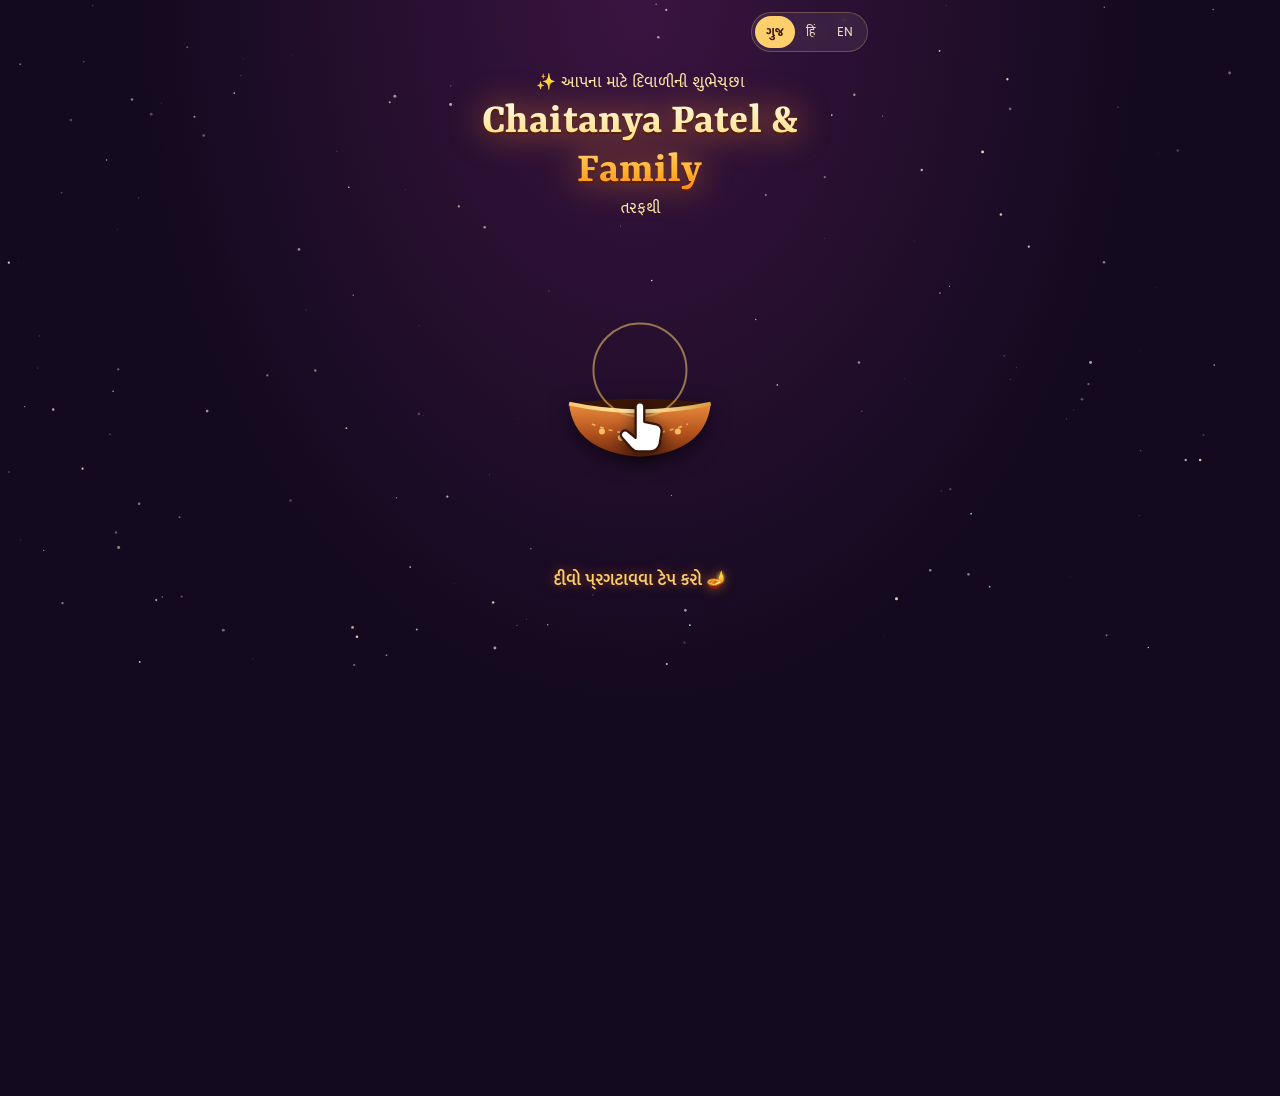
==== commit eeeba4b6: "Big sample-invite card on the Diwali wish; real rose with centred hold ring in Radhika & Aaryan and " ====
--- a/diwali/index.html
+++ b/diwali/index.html
@@ -17,7 +17,7 @@
 <link rel="preconnect" href="https://fonts.googleapis.com">
 <link rel="preconnect" href="https://fonts.gstatic.com" crossorigin>
 <link href="https://fonts.googleapis.com/css2?family=Cinzel+Decorative:wght@700&family=Cormorant+Garamond:ital,wght@0,500;0,600;1,500&family=Mukta:wght@400;600;700&family=Mukta+Vaani:wght@400;600;700&family=Rasa:wght@500;700&family=Tiro+Devanagari+Hindi&display=swap" rel="stylesheet">
-<link rel="stylesheet" href="css/style.css?v=5">
+<link rel="stylesheet" href="css/style.css?v=6">
 </head>
 <body data-lang="gu">
 
@@ -93,6 +93,17 @@
   <p class="muted tiny" id="tapMore"></p>
 </section>
 
+<!-- SAMPLE INVITE (sell it - big and obvious) -->
+<section id="sampleCard" class="panel sample-card">
+  <p class="sc-badge" id="scBadge"></p>
+  <h3 id="scTitle"></h3>
+  <a class="sc-shot" href="https://shrihariji.github.io/Invites/sample-wedding/" target="_blank" rel="noopener" aria-label="Open the sample wedding invitation">
+    <img src="assets/sample-thumb.jpg" alt="" loading="lazy" width="720" height="378"><span class="sc-play">▶</span>
+  </a>
+  <ul class="sc-points" id="scPoints"></ul>
+  <a class="btn sc-btn" href="https://shrihariji.github.io/Invites/sample-wedding/" target="_blank" rel="noopener" id="scBtn"></a>
+</section>
+
 <!-- STUDIO CARD (marketing) -->
 <section id="studio" class="panel studio">
   <p class="eyebrow" id="sEyebrow"></p>
@@ -154,6 +165,6 @@
 
 <div id="toast" class="toast" hidden></div>
 
-<script src="js/app.js?v=7"></script>
+<script src="js/app.js?v=8"></script>
 </body>
 </html>
--- a/diwali/css/style.css
+++ b/diwali/css/style.css
@@ -227,3 +227,21 @@
 @keyframes peekUp { 0% { transform: translateY(0); } 30% { transform: translateY(-72px); } 55% { transform: translateY(-72px); }
   80% { transform: translateY(6px); } 100% { transform: translateY(0); } }
 body.peek #hero, body.peek .fx-strip, body.peek .panel, body.peek footer { animation: peekUp 1.25s cubic-bezier(.3, .7, .2, 1) both; }
+
+/* ---------- Sample wedding invite card: big, bright, impossible to miss ---------- */
+.sample-card { background: linear-gradient(165deg, #fff1f6, #ffe3ee 55%, #fff4dc); color: #5b0f2e; border: 2px solid #ff5a8a;
+  box-shadow: 0 0 0 4px #ff5a8a33, 0 18px 50px #000a; padding: 22px 16px 20px; }
+.sc-badge { display: inline-block; padding: 5px 12px; border-radius: 14px; background: #0f9d9a; color: #fff; font-size: 13px; font-weight: 700; letter-spacing: .02em; }
+.sample-card h3 { margin-top: 10px; color: #c2185b; font-size: 22px; line-height: 1.25; }
+.sc-shot { position: relative; display: block; margin: 14px 0 10px; border-radius: 16px; overflow: hidden; border: 3px solid #fff;
+  box-shadow: 0 10px 26px #a3124a55; transform: rotate(-1.2deg); animation: scFloat 3.4s ease-in-out infinite; }
+.sc-shot img { display: block; width: 100%; height: auto; }
+.sc-play { position: absolute; left: 50%; top: 50%; translate: -50% -50%; width: 58px; height: 58px; border-radius: 50%; display: grid; place-items: center;
+  background: #ffffffe6; color: #e0306e; font-size: 22px; padding-left: 4px; box-shadow: 0 6px 18px #0005; animation: scPulse 1.8s ease-in-out infinite; }
+@keyframes scFloat { 50% { transform: rotate(1deg) translateY(-4px); } }
+@keyframes scPulse { 50% { scale: 1.12; box-shadow: 0 0 0 10px #ffffff55, 0 6px 18px #0005; } }
+.sc-points { list-style: none; display: grid; grid-template-columns: 1fr 1fr; gap: 6px; margin: 4px 0 2px; text-align: left; }
+.sc-points li { padding: 7px 9px; border-radius: 12px; background: #fff; border: 1px solid #f3b6cc; font-size: 13.5px; line-height: 1.3; color: #5b0f2e; }
+.sc-btn { background: linear-gradient(180deg, #ff6a98, #e0306e); color: #fff; font-size: 18px; box-shadow: 0 8px 22px #e0306e66; animation: scGlow 2s ease-in-out infinite; }
+@keyframes scGlow { 50% { box-shadow: 0 8px 22px #e0306e66, 0 0 0 6px #ff5a8a40; } }
+.studio .sample { display: inline-block; margin-top: 16px; padding: 10px 16px; border-radius: 22px; background: #e0306e; color: #fff; text-decoration: none; }
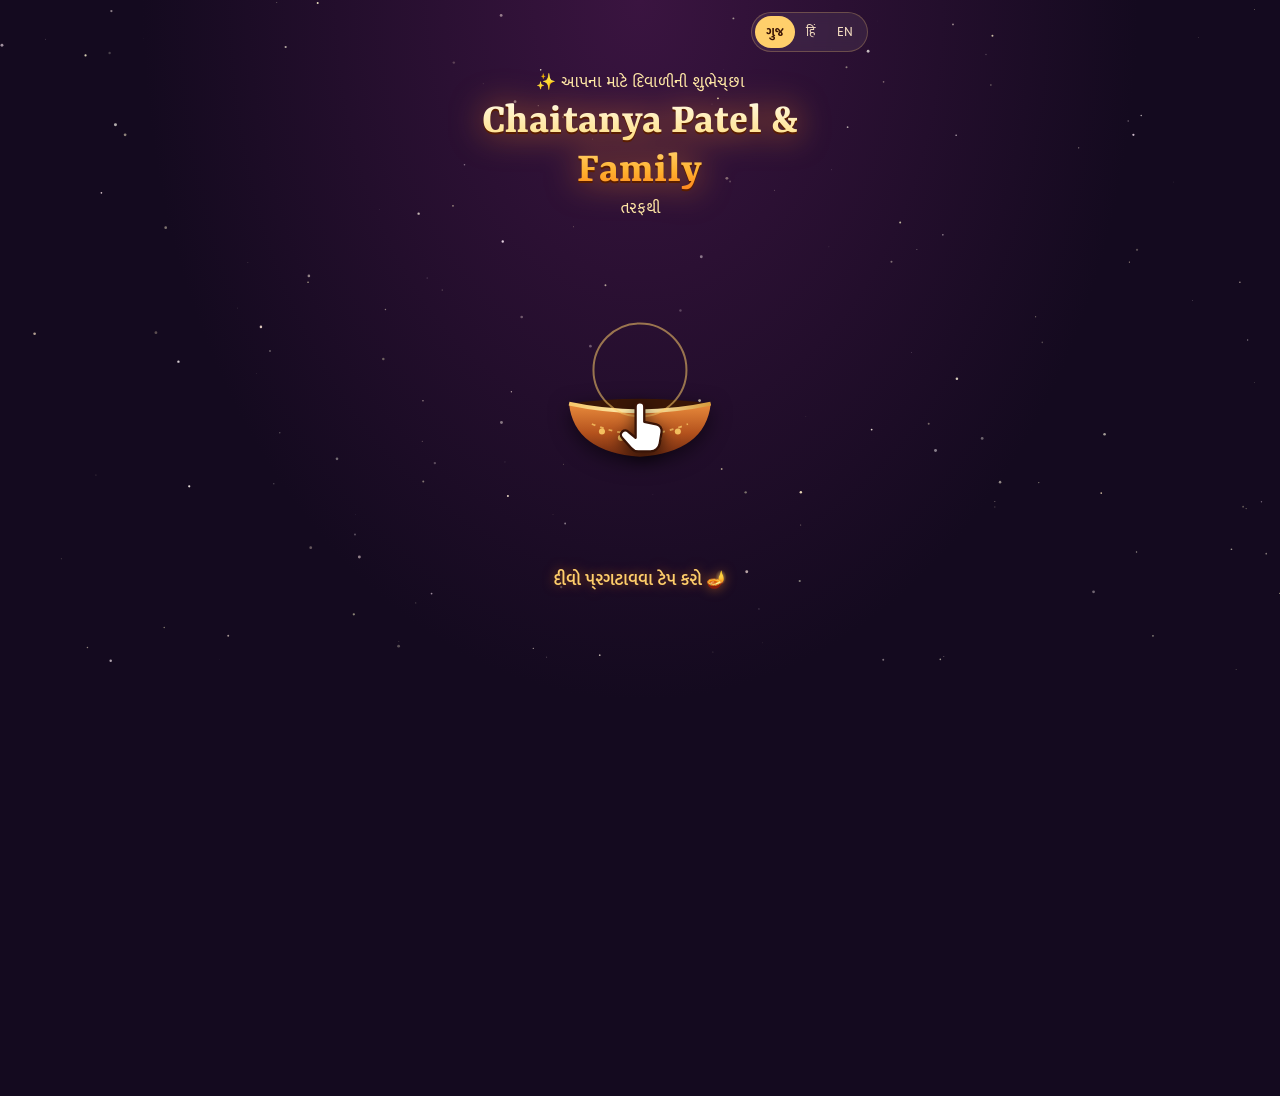
==== commit 63d91296: "Use WhatsApp's direct send link so emoji (🪔 ✨ 👇) are not garbled wa.me redirects mangle emoji on som" ====
--- a/diwali/index.html
+++ b/diwali/index.html
@@ -165,6 +165,6 @@
 
 <div id="toast" class="toast" hidden></div>
 
-<script src="js/app.js?v=8"></script>
+<script src="js/app.js?v=9"></script>
 </body>
 </html>
